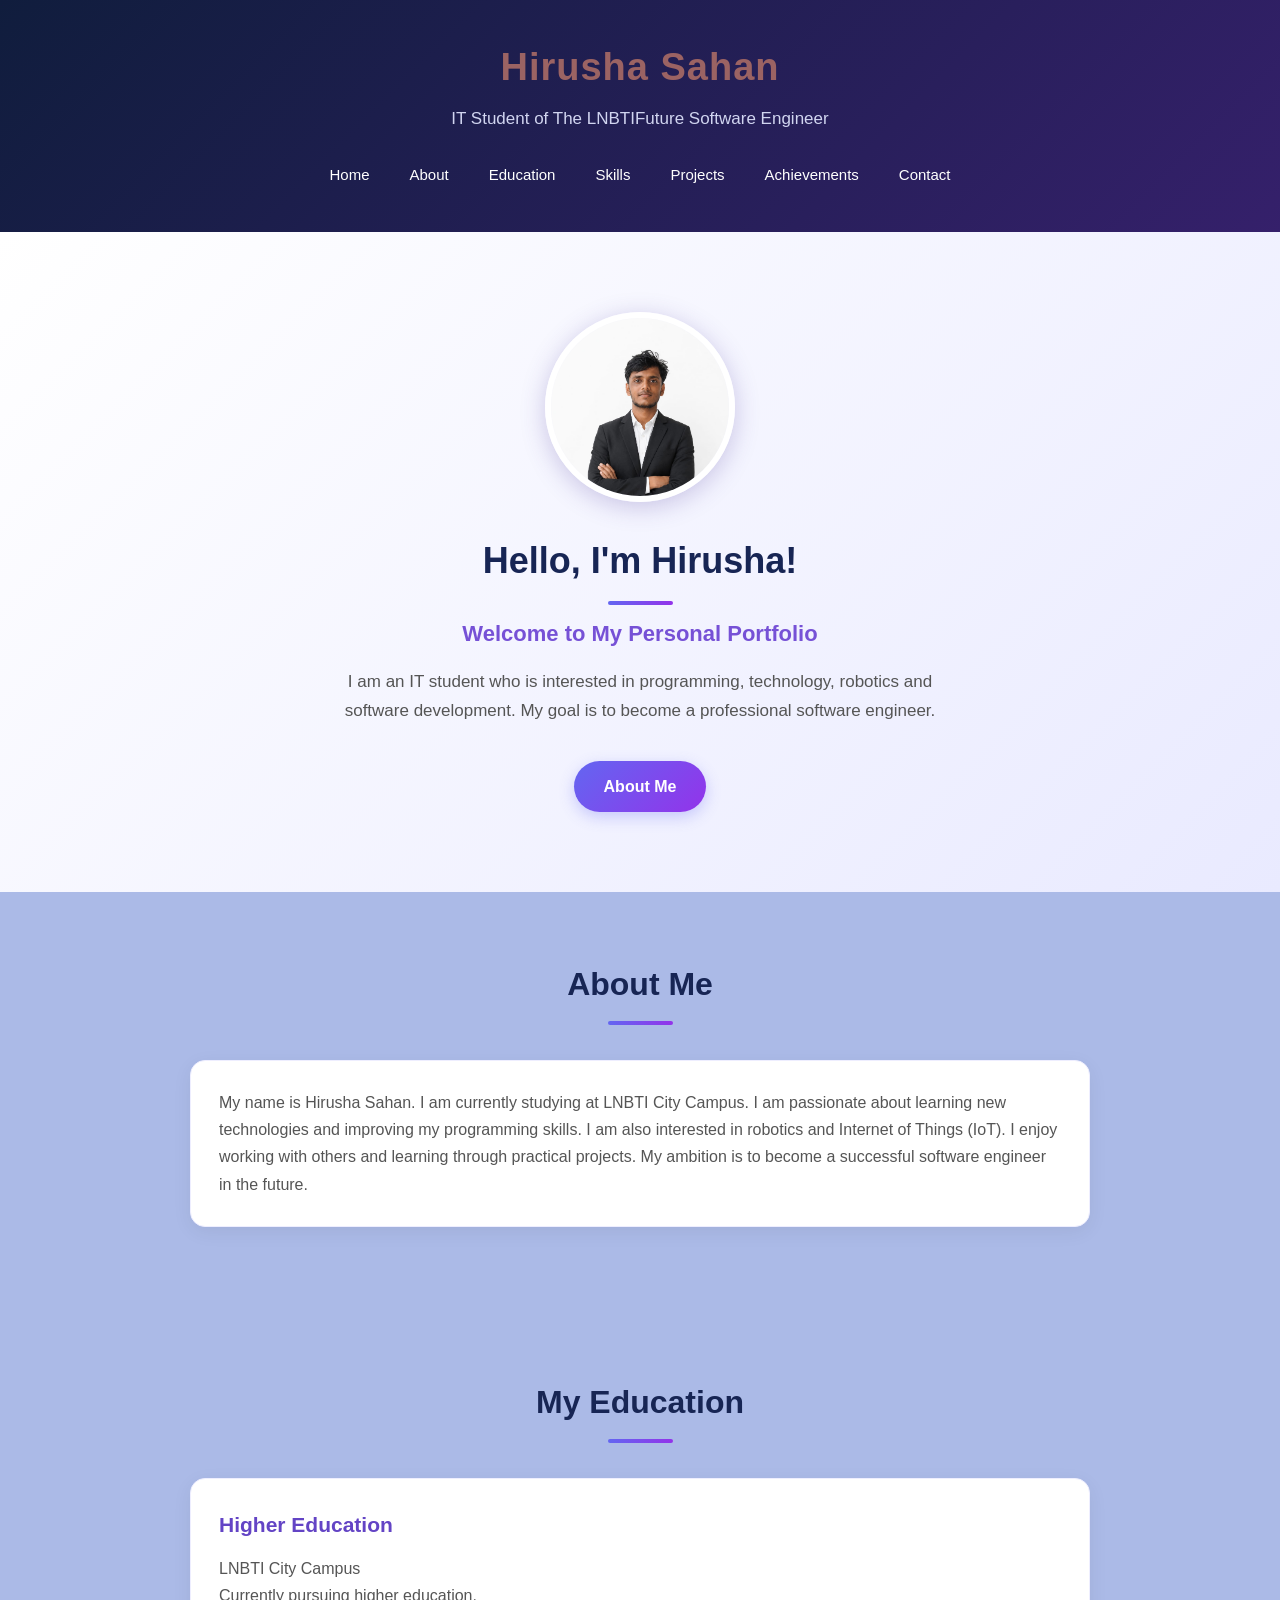
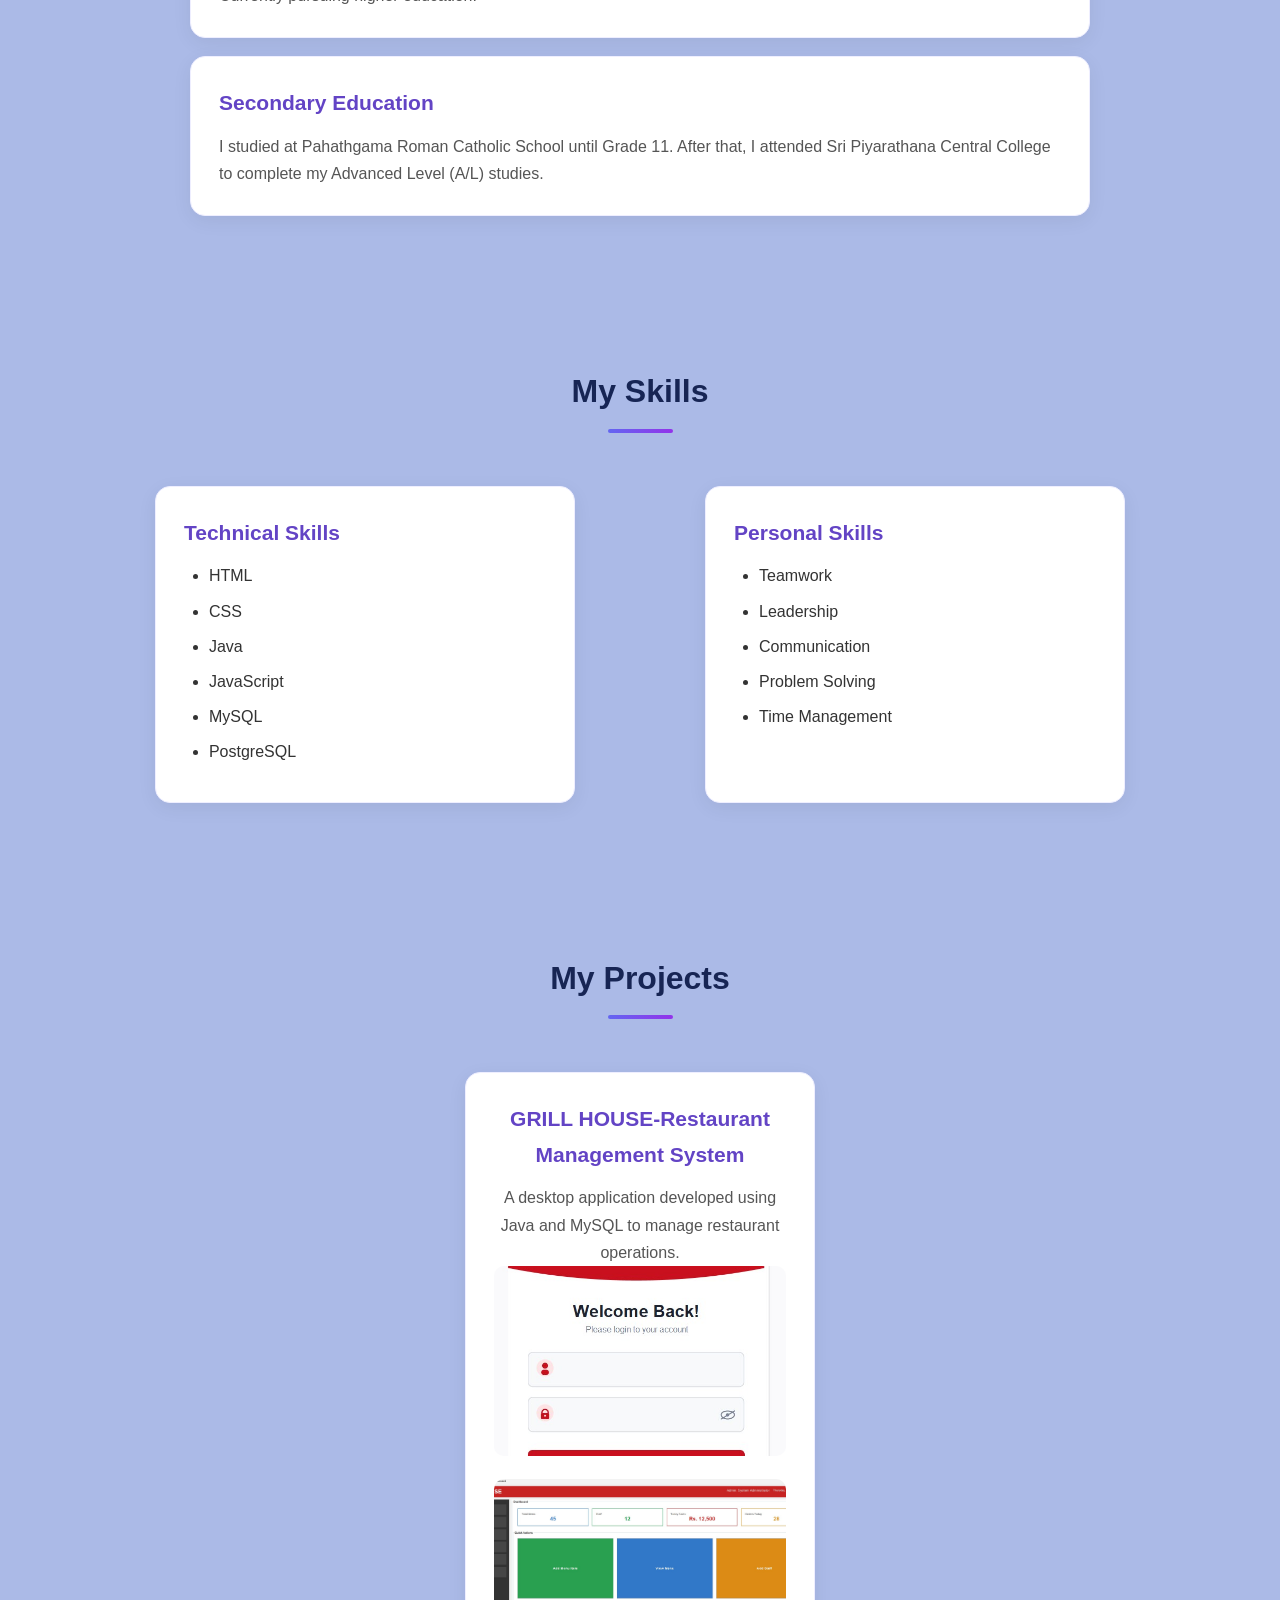
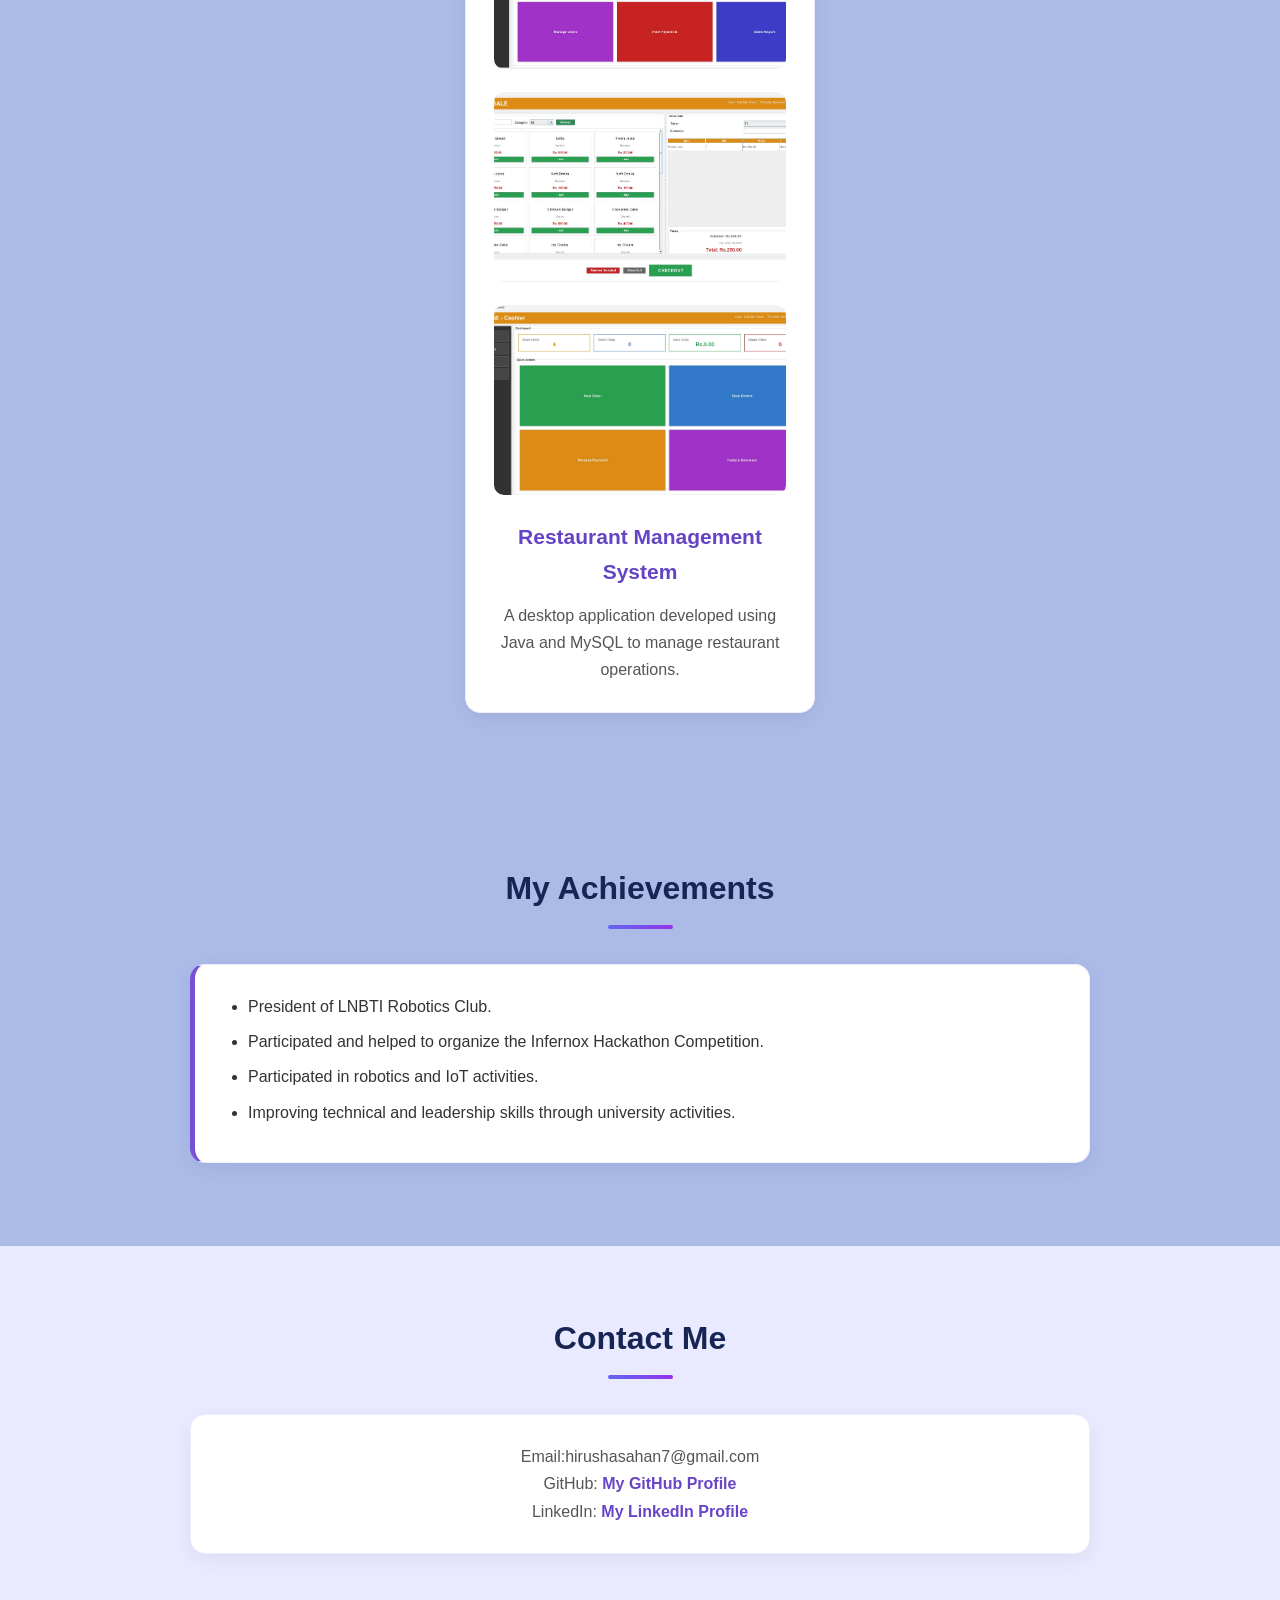
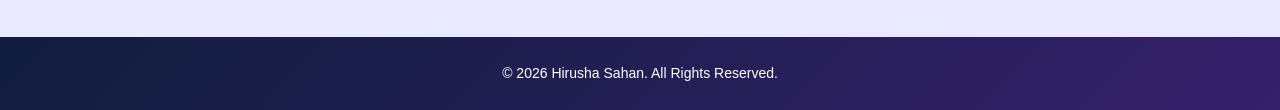
==== Hirusha_Portfolio/project/project.html @ a6a6134d "Add files via upload" ====
<!DOCTYPE html>
<html lang="en">

<head>
    <meta charset="UTF-8">
    <meta name="viewport" content="width=device-width, initial-scale=1.0">

    <title>Hirusha Sahan | Portfolio</title>

    <link rel="stylesheet" href="style.css">
</head>

<body>

    <!-- HEADER -->
    <header>
        <h1>Hirusha Sahan</h1>
        <p>IT Student of The LNBTIFuture Software Engineer</p>

        <!-- NAVIGATION -->
        <nav>
            <a href="#home">Home</a>
            <a href="#about">About</a>
            <a href="#education">Education</a>
            <a href="#skills">Skills</a>
            <a href="#projects">Projects</a>
            <a href="#achievements">Achievements</a>
            <a href="#contact">Contact</a>
        </nav>
    </header>

    <!-- HOME SECTION -->
    <section id="home">

        <img src="../Images/profile.jpg" alt="My Profile Picture">
        <h2>Hello, I'm Hirusha!</h2>

        <h3>Welcome to My Personal Portfolio</h3>

        <p>
            I am an IT student who is interested in programming,
            technology, robotics and software development.
            My goal is to become a professional software engineer.
        </p>

        <a href="#about" class="button">About Me</a>

    </section>

    <!-- ABOUT ME SECTION -->
    <section id="about">

        <h2>About Me</h2>

        <div class="card">

            <p>
                My name is Hirusha Sahan. I am currently studying
                at LNBTI City Campus.

                I am passionate about learning new technologies
                and improving my programming skills.

                I am also interested in robotics and Internet of
                Things (IoT). I enjoy working with others and
                learning through practical projects.

                My ambition is to become a successful software
                engineer in the future.
            </p>

        </div>

    </section>

    <!-- EDUCATION SECTION -->
    <section id="education">

        <h2>My Education</h2>

        <div class="card">
            <h3>Higher Education</h3>
            <p>LNBTI City Campus</p>
            <p>Currently pursuing higher education.</p>
        </div>

        <div class="card">
            <h3>Secondary Education</h3>
            <p>I studied at Pahathgama Roman Catholic School until Grade 11. After that, I attended Sri Piyarathana Central College to complete my Advanced Level (A/L) studies.</p>
            
        </div>

    </section>

    <!-- SKILLS SECTION -->
    <section id="skills">

        <h2>My Skills</h2>

        <div class="skill-container">

            <div class="card">
                <h3>Technical Skills</h3>

                <ul>
                    <li>HTML</li>
                    <li>CSS</li>
                    <li>Java</li>
                    <li>JavaScript</li>
                    <li>MySQL</li>
                    <li>PostgreSQL</li>
                </ul>
            </div>

            <div class="card">
                <h3>Personal Skills</h3>

                <ul>
                    <li>Teamwork</li>
                    <li>Leadership</li>
                    <li>Communication</li>
                    <li>Problem Solving</li>
                    <li>Time Management</li>
                </ul>
            </div>

        </div>

    </section>

    <!-- PROJECTS SECTION -->
    <section id="projects">

        <h2>My Projects</h2>

        <div class="project-container">

            <div class="card">
                <h3>GRILL HOUSE-Restaurant Management System</h3>

                <p>
                    A desktop application developed using Java
                    and MySQL to manage restaurant operations.
                </p>
                <img src="../Images/login.jpg" alt="Cashier Interface">

                <img src="../Images/admin ui.jpg" alt="Restaurant Management System">
                <img src="../Images/cashier adding item.jpg" alt="Cashier Interface">
                <img src="../Images/cashier ui.jpg" alt="Cashier Interface">

                <h3>Restaurant Management System</h3>

                <p>
                    A desktop application developed using Java
                    and MySQL to manage restaurant operations.
                </p>
            </div>

           

        

        </div>

    </section>

    <!-- ACHIEVEMENTS SECTION -->
    <section id="achievements">

        <h2>My Achievements</h2>

        <div class="card">

            <ul>
                <li>President of LNBTI Robotics Club.</li>

                <li>Participated and helped to organize the Infernox Hackathon Competition.</li>

                <li>Participated in robotics and IoT activities.</li>

                <li>Improving technical and leadership skills
                    through university activities.</li>
            </ul>

        </div>

    </section>

    <!-- CONTACT SECTION -->
    <section id="contact">

        <h2>Contact Me</h2>

        <div class="card">

            <p>Email:hirushasahan7@gmail.com</p>

            <p>
                GitHub:
                <a href="https://github.com/Hirushasahan2005">
                    My GitHub Profile
                </a>
            </p>

            <p>
                LinkedIn:
                <a href="https://www.linkedin.com/in/hirusha-sahan-237733369">
                    My LinkedIn Profile
                </a>
            </p>

        </div>

    </section>

    <!-- FOOTER -->
    <footer>

        <p>© 2026 Hirusha Sahan. All Rights Reserved.</p>

    </footer>

</body>
</html>
---- Hirusha_Portfolio/project/style.css ----
/* ==============================
   GENERAL STYLING
============================== */

* {
    margin: 0;
    padding: 0;
    box-sizing: border-box;
}

html {
    scroll-behavior: smooth;
}

body {
    font-family: 'Segoe UI', Arial, sans-serif;
    background-color: #abbae7;
    color: #333;
    line-height: 1.7;
}

/* ==============================
   HEADER
============================== */

header {
    background: linear-gradient(135deg, #101d3d, #35206b);
    color: rgb(155, 99, 99);
    text-align: center;
    padding: 35px 20px;
}

header h1 {
    font-size: 38px;
    font-weight: bold;
    letter-spacing: 1px;
    margin-bottom: 5px;
}

header p {
    color: #d1d5f0;
    font-size: 17px;
    margin-bottom: 20px;
}

/* ==============================
   NAVIGATION BAR
============================== */

nav {
    display: flex;
    justify-content: center;
    align-items: center;
    flex-wrap: wrap;
    gap: 10px;
}

nav a {
    color: white;
    text-decoration: none;
    padding: 9px 15px;
    border-radius: 20px;
    font-size: 15px;
    transition: 0.3s;
}

nav a:hover {
    background-color: #8b5cf6;
    color: white;
    transform: translateY(-3px);
}

/* ==============================
   HOME SECTION
============================== */

#home {
    text-align: center;
    padding: 80px 20px;
    background: linear-gradient(135deg, #ffffff, #e9eaff);
}

#home img {
    width: 190px;
    height: 190px;
    border-radius: 50%;
    object-fit: cover;
    border: 6px solid white;
    box-shadow: 0 5px 25px rgba(70, 50, 150, 0.25);
    margin-bottom: 20px;
    transition: 0.4s;
}

#home img:hover {
    transform: scale(1.07);
}

#home h2 {
    color: #172554;
    font-size: 36px;
    margin-bottom: 5px;
}

#home h3 {
    color: #7651d6;
    font-size: 22px;
    margin-bottom: 15px;
}

#home p {
    max-width: 650px;
    margin: 15px auto;
    color: #555;
    font-size: 17px;
}

/* ==============================
   BUTTON
============================== */

.button {
    display: inline-block;
    background: linear-gradient(135deg, #6366f1, #9333ea);
    color: white;
    padding: 12px 30px;
    margin-top: 20px;
    text-decoration: none;
    border-radius: 30px;
    font-weight: bold;
    transition: 0.3s;
    box-shadow: 0 5px 15px rgba(99, 102, 241, 0.3);
}

.button:hover {
    transform: translateY(-4px);
    box-shadow: 0 8px 20px rgba(99, 102, 241, 0.4);
}

/* ==============================
   COMMON SECTIONS
============================== */

section {
    padding: 65px 8%;
}

section h2 {
    text-align: center;
    color: #172554;
    font-size: 32px;
    margin-bottom: 35px;
    position: relative;
}

section h2::after {
    content: "";
    display: block;
    width: 65px;
    height: 4px;
    background: linear-gradient(90deg, #6366f1, #9333ea);
    margin: 10px auto;
    border-radius: 5px;
}

/* ==============================
   CARDS
============================== */

.card {
    background-color: white;
    padding: 28px;
    margin: 18px auto;
    max-width: 900px;
    border-radius: 15px;
    box-shadow: 0 5px 20px rgba(0, 0, 0, 0.06);
    transition: 0.3s;
    border: 1px solid #eeeeff;
}

.card:hover {
    transform: translateY(-5px);
    box-shadow: 0 10px 25px rgba(80, 60, 150, 0.13);
}

.card h3 {
    color: #6344c5;
    margin-bottom: 12px;
    font-size: 21px;
}

.card p {
    color: #555;
}

.card ul {
    padding-left: 25px;
}

.card li {
    margin-bottom: 8px;
}

/* ==============================
   SKILLS SECTION
============================== */

.skill-container {
    display: flex;
    justify-content: center;
    align-items: stretch;
    gap: 25px;
    flex-wrap: wrap;
}

.skill-container .card {
    flex: 1;
    min-width: 250px;
    max-width: 420px;
}

/* ==============================
   PROJECTS SECTION
============================== */

.project-container {
    display: flex;
    justify-content: center;
    align-items: stretch;
    gap: 25px;
    flex-wrap: wrap;
}

.project-container .card {
    flex: 1;
    min-width: 230px;
    max-width: 350px;
    text-align: center;
    overflow: hidden;
}

.project-container img {
    width: 100%;
    height: 190px;
    object-fit: cover;
    border-radius: 10px;
    margin-bottom: 15px;
    transition: 0.4s;
}

.project-container .card:hover img {
    transform: scale(1.04);
}

/* ==============================
   ACHIEVEMENTS
============================== */

#achievements .card {
    border-left: 5px solid #7651d6;
}

/* ==============================
   CONTACT SECTION
============================== */

#contact {
    background-color: #e9eaff;
}

#contact .card {
    text-align: center;
}

#contact a {
    color: #6845c7;
    text-decoration: none;
    font-weight: bold;
    transition: 0.3s;
}

#contact a:hover {
    color: #9333ea;
    text-decoration: underline;
}

/* ==============================
   FOOTER
============================== */

footer {
    background: linear-gradient(135deg, #101d3d, #35206b);
    color: white;
    text-align: center;
    padding: 25px;
    font-size: 14px;
}

/* ==============================
   RESPONSIVE DESIGN
============================== */

@media (max-width: 768px) {

    header h1 {
        font-size: 30px;
    }

    nav {
        gap: 5px;
    }

    nav a {
        font-size: 13px;
        padding: 7px 10px;
    }

    section {
        padding: 45px 5%;
    }

    #home h2 {
        font-size: 28px;
    }

    .skill-container,
    .project-container {
        flex-direction: column;
        align-items: center;
    }

    .skill-container .card,
    .project-container .card {
        width: 100%;
        max-width: 450px;
    }
}

/* ==============================
   SMALL MOBILE SCREENS
============================== */

@media (max-width: 480px) {

    header h1 {
        font-size: 25px;
    }

    #home img {
        width: 150px;
        height: 150px;
    }

    #home h2 {
        font-size: 25px;
    }

    section h2 {
        font-size: 26px;
    }

    .card {
        padding: 20px;
    }
}
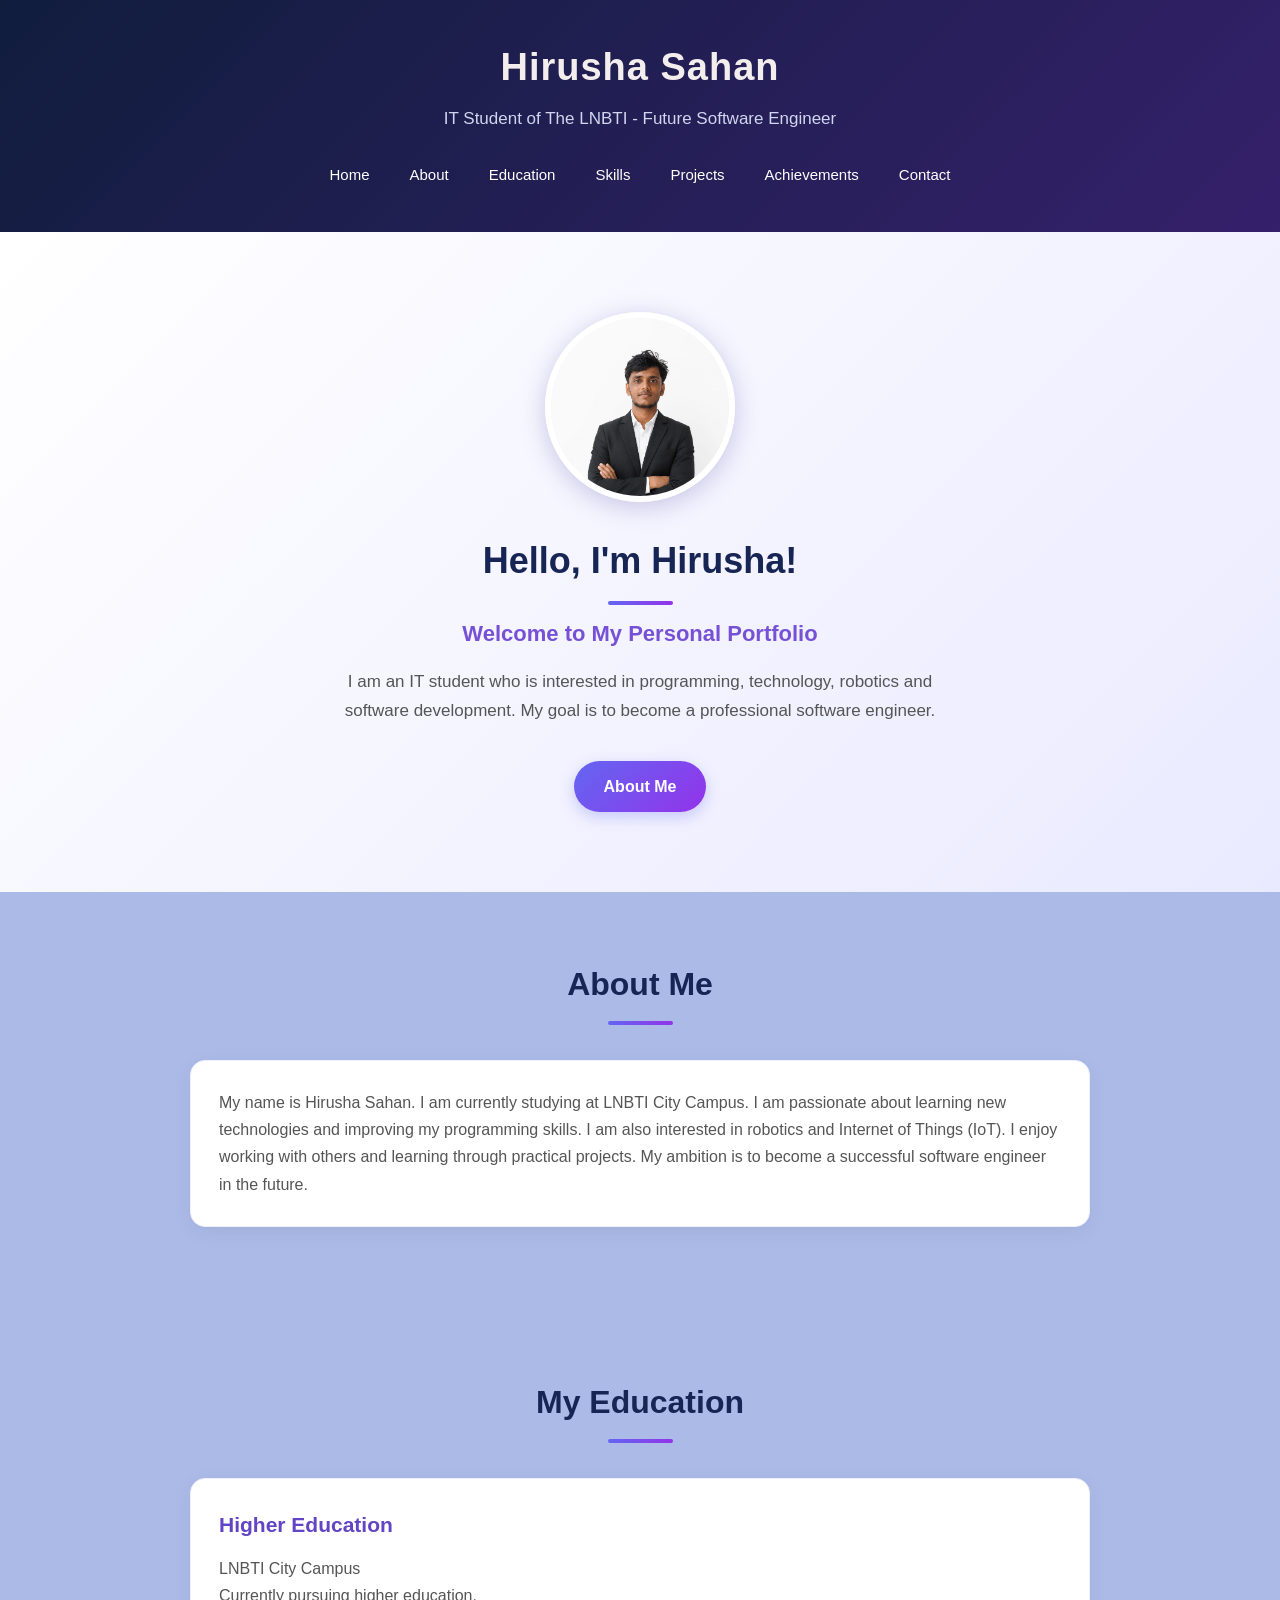
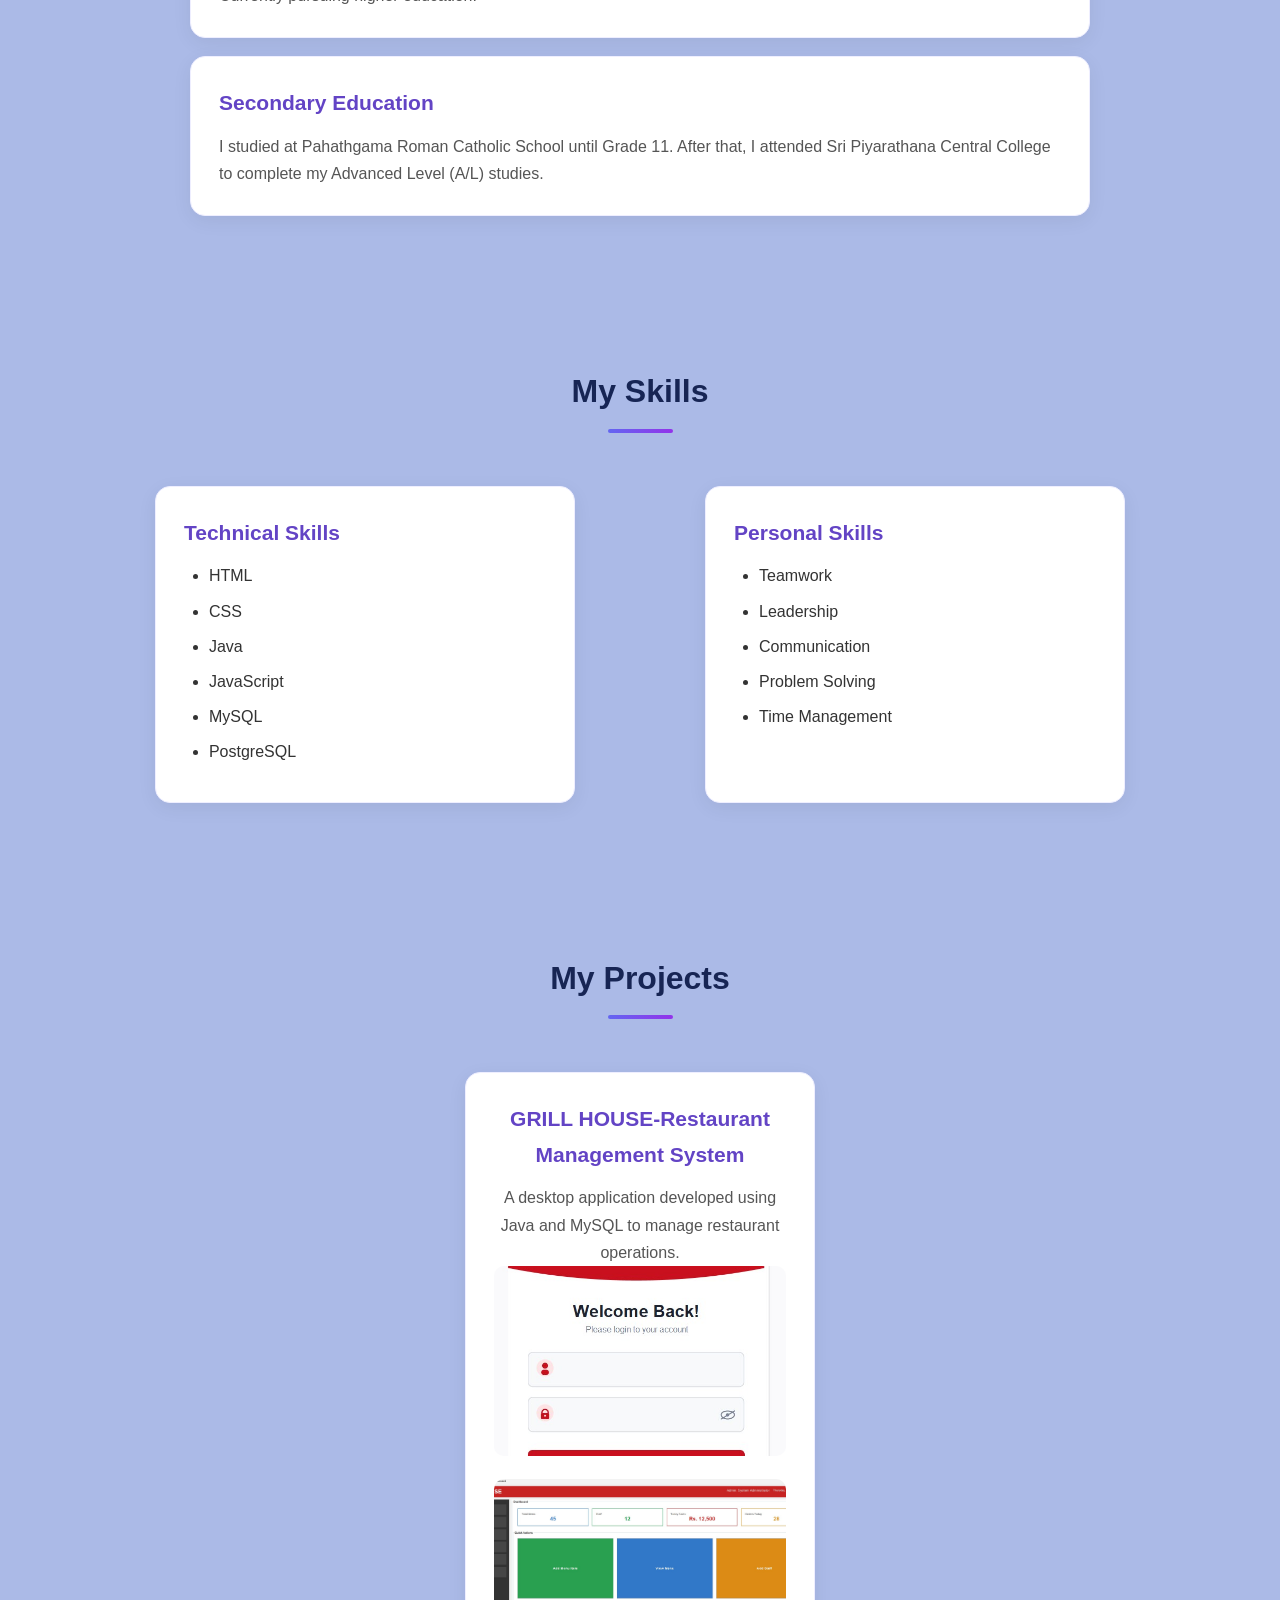
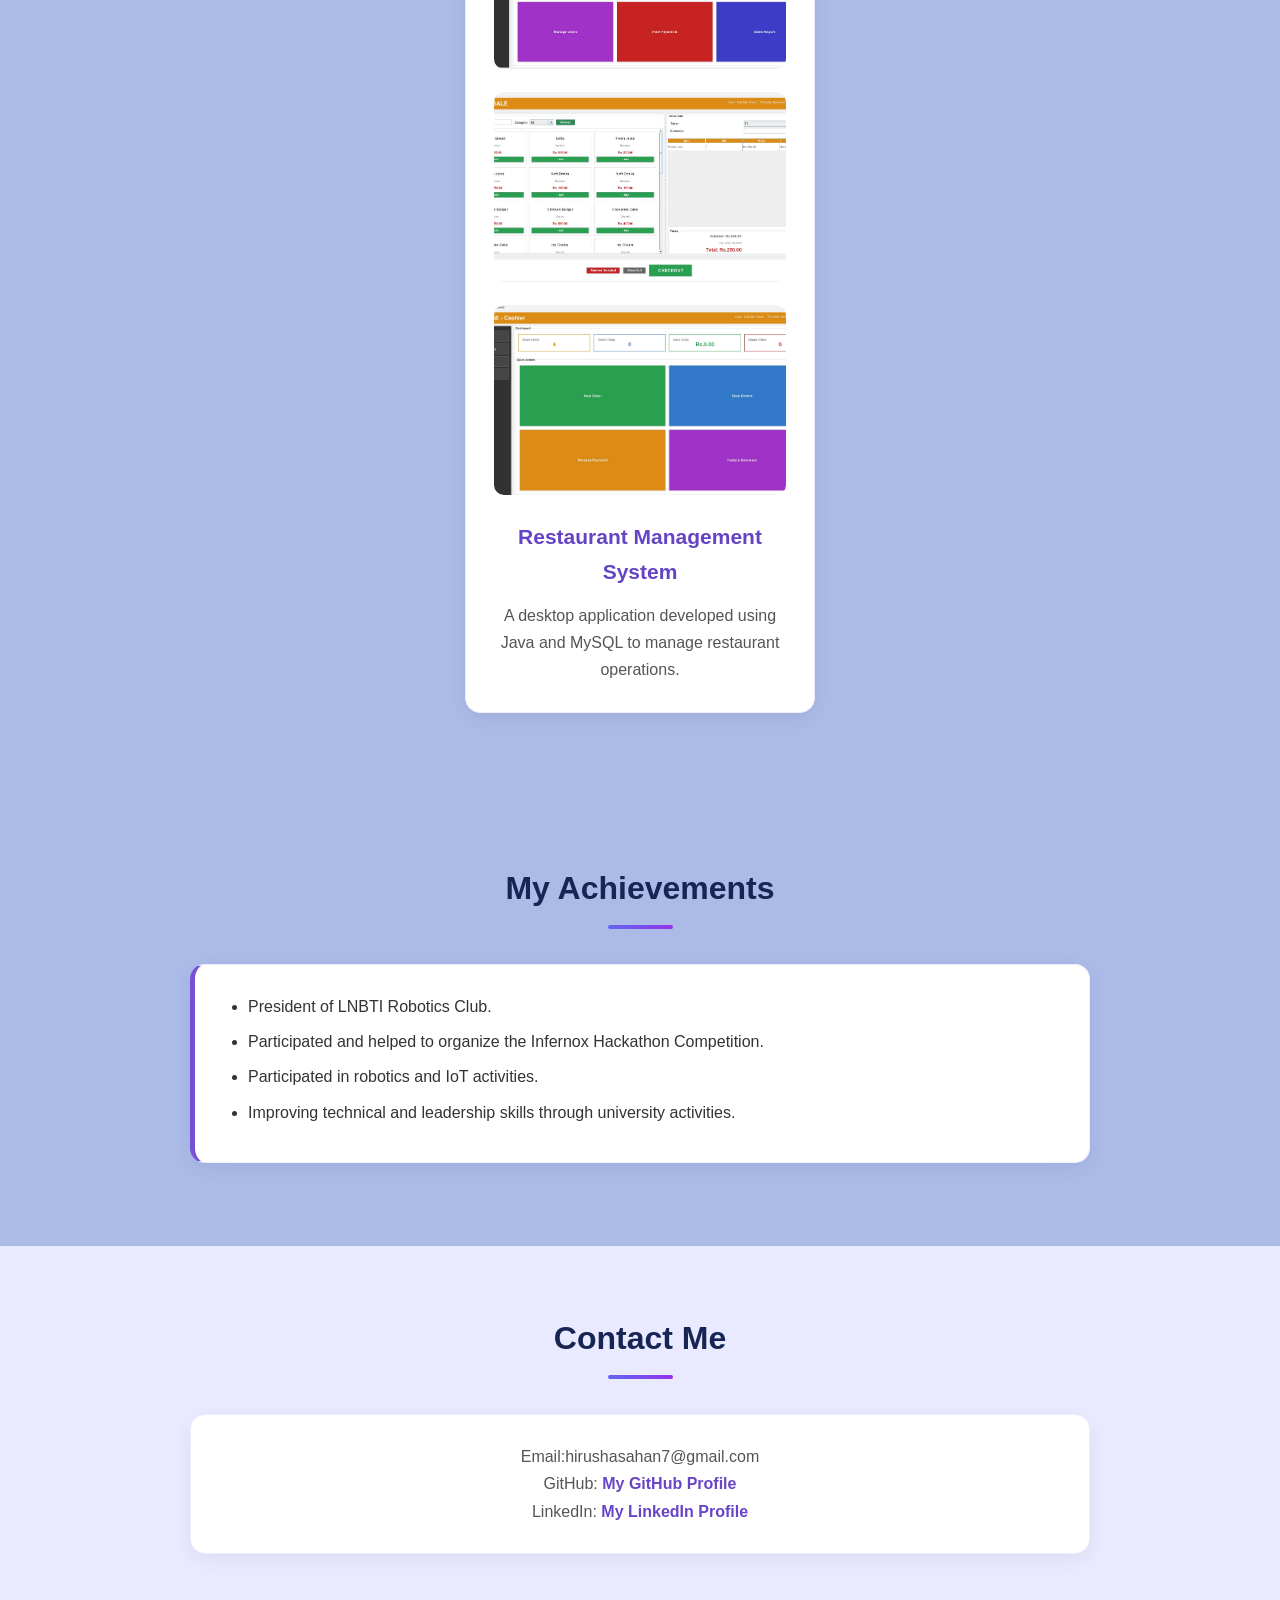
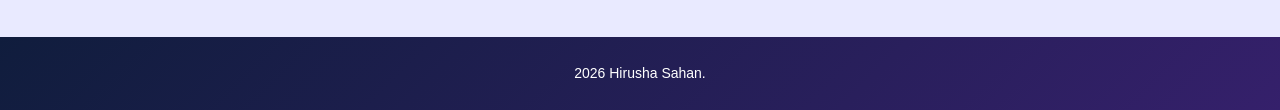
==== commit 832a931c: "Add files via upload" ====
--- a/Hirusha_Portfolio/project/project.html
+++ b/Hirusha_Portfolio/project/project.html
@@ -1,5 +1,5 @@
 <!DOCTYPE html>
-<html lang="en">
+
 
 <head>
     <meta charset="UTF-8">
@@ -12,10 +12,11 @@
 
 <body>
 
-    <!-- HEADER -->
+  
+
     <header>
         <h1>Hirusha Sahan</h1>
-        <p>IT Student of The LNBTIFuture Software Engineer</p>
+        <p>IT Student of The LNBTI  -   Future Software Engineer</p>
 
         <!-- NAVIGATION -->
         <nav>
@@ -29,7 +30,7 @@
         </nav>
     </header>
 
-    <!-- HOME SECTION -->
+
     <section id="home">
 
         <img src="../Images/profile.jpg" alt="My Profile Picture">
@@ -47,7 +48,6 @@
 
     </section>
 
-    <!-- ABOUT ME SECTION -->
     <section id="about">
 
         <h2>About Me</h2>
@@ -73,7 +73,6 @@
 
     </section>
 
-    <!-- EDUCATION SECTION -->
     <section id="education">
 
         <h2>My Education</h2>
@@ -92,7 +91,7 @@
 
     </section>
 
-    <!-- SKILLS SECTION -->
+
     <section id="skills">
 
         <h2>My Skills</h2>
@@ -128,7 +127,8 @@
 
     </section>
 
-    <!-- PROJECTS SECTION -->
+
+
     <section id="projects">
 
         <h2>My Projects</h2>
@@ -164,7 +164,7 @@
 
     </section>
 
-    <!-- ACHIEVEMENTS SECTION -->
+
     <section id="achievements">
 
         <h2>My Achievements</h2>
@@ -186,7 +186,8 @@
 
     </section>
 
-    <!-- CONTACT SECTION -->
+    
+
     <section id="contact">
 
         <h2>Contact Me</h2>
@@ -213,10 +214,10 @@
 
     </section>
 
-    <!-- FOOTER -->
+
     <footer>
 
-        <p>© 2026 Hirusha Sahan. All Rights Reserved.</p>
+        <p> 2026 Hirusha Sahan. </p>
 
     </footer>
 
--- a/Hirusha_Portfolio/project/style.css
+++ b/Hirusha_Portfolio/project/style.css
@@ -1,7 +1,5 @@
 
-/* ==============================
-   GENERAL STYLING
-============================== */
+
 
 * {
     margin: 0;
@@ -20,13 +18,11 @@
     line-height: 1.7;
 }
 
-/* ==============================
-   HEADER
-============================== */
+/* HEADER */
 
 header {
     background: linear-gradient(135deg, #101d3d, #35206b);
-    color: rgb(155, 99, 99);
+    color: rgb(243, 237, 237);
     text-align: center;
     padding: 35px 20px;
 }
@@ -44,9 +40,7 @@
     margin-bottom: 20px;
 }
 
-/* ==============================
-   NAVIGATION BAR
-============================== */
+/* NAVIGATION */
 
 nav {
     display: flex;
@@ -68,12 +62,9 @@
 nav a:hover {
     background-color: #8b5cf6;
     color: white;
-    transform: translateY(-3px);
-}
-
-/* ==============================
-   HOME SECTION
-============================== */
+}
+
+/* HOME SECTION */
 
 #home {
     text-align: center;
@@ -89,11 +80,6 @@
     border: 6px solid white;
     box-shadow: 0 5px 25px rgba(70, 50, 150, 0.25);
     margin-bottom: 20px;
-    transition: 0.4s;
-}
-
-#home img:hover {
-    transform: scale(1.07);
 }
 
 #home h2 {
@@ -115,9 +101,7 @@
     font-size: 17px;
 }
 
-/* ==============================
-   BUTTON
-============================== */
+/* ABOUT ME BUTTON */
 
 .button {
     display: inline-block;
@@ -133,13 +117,10 @@
 }
 
 .button:hover {
-    transform: translateY(-4px);
     box-shadow: 0 8px 20px rgba(99, 102, 241, 0.4);
 }
 
-/* ==============================
-   COMMON SECTIONS
-============================== */
+/* COMMON SECTION STYLING */
 
 section {
     padding: 65px 8%;
@@ -163,9 +144,7 @@
     border-radius: 5px;
 }
 
-/* ==============================
-   CARDS
-============================== */
+/* CARDS */
 
 .card {
     background-color: white;
@@ -174,13 +153,7 @@
     max-width: 900px;
     border-radius: 15px;
     box-shadow: 0 5px 20px rgba(0, 0, 0, 0.06);
-    transition: 0.3s;
     border: 1px solid #eeeeff;
-}
-
-.card:hover {
-    transform: translateY(-5px);
-    box-shadow: 0 10px 25px rgba(80, 60, 150, 0.13);
 }
 
 .card h3 {
@@ -201,9 +174,7 @@
     margin-bottom: 8px;
 }
 
-/* ==============================
-   SKILLS SECTION
-============================== */
+/* SKILLS SECTION */
 
 .skill-container {
     display: flex;
@@ -219,9 +190,7 @@
     max-width: 420px;
 }
 
-/* ==============================
-   PROJECTS SECTION
-============================== */
+/* PROJECTS SECTION */
 
 .project-container {
     display: flex;
@@ -245,24 +214,15 @@
     object-fit: cover;
     border-radius: 10px;
     margin-bottom: 15px;
-    transition: 0.4s;
-}
-
-.project-container .card:hover img {
-    transform: scale(1.04);
-}
-
-/* ==============================
-   ACHIEVEMENTS
-============================== */
+}
+
+/* ACHIEVEMENTS SECTION */
 
 #achievements .card {
     border-left: 5px solid #7651d6;
 }
 
-/* ==============================
-   CONTACT SECTION
-============================== */
+/* CONTACT SECTION */
 
 #contact {
     background-color: #e9eaff;
@@ -284,9 +244,7 @@
     text-decoration: underline;
 }
 
-/* ==============================
-   FOOTER
-============================== */
+/* FOOTER */
 
 footer {
     background: linear-gradient(135deg, #101d3d, #35206b);
@@ -296,9 +254,7 @@
     font-size: 14px;
 }
 
-/* ==============================
-   RESPONSIVE DESIGN
-============================== */
+/* TABLET AND MOBILE RESPONSIVENESS */
 
 @media (max-width: 768px) {
 
@@ -336,9 +292,7 @@
     }
 }
 
-/* ==============================
-   SMALL MOBILE SCREENS
-============================== */
+/* SMALL MOBILE SCREENS */
 
 @media (max-width: 480px) {
 
@@ -363,4 +317,3 @@
         padding: 20px;
     }
 }
-
